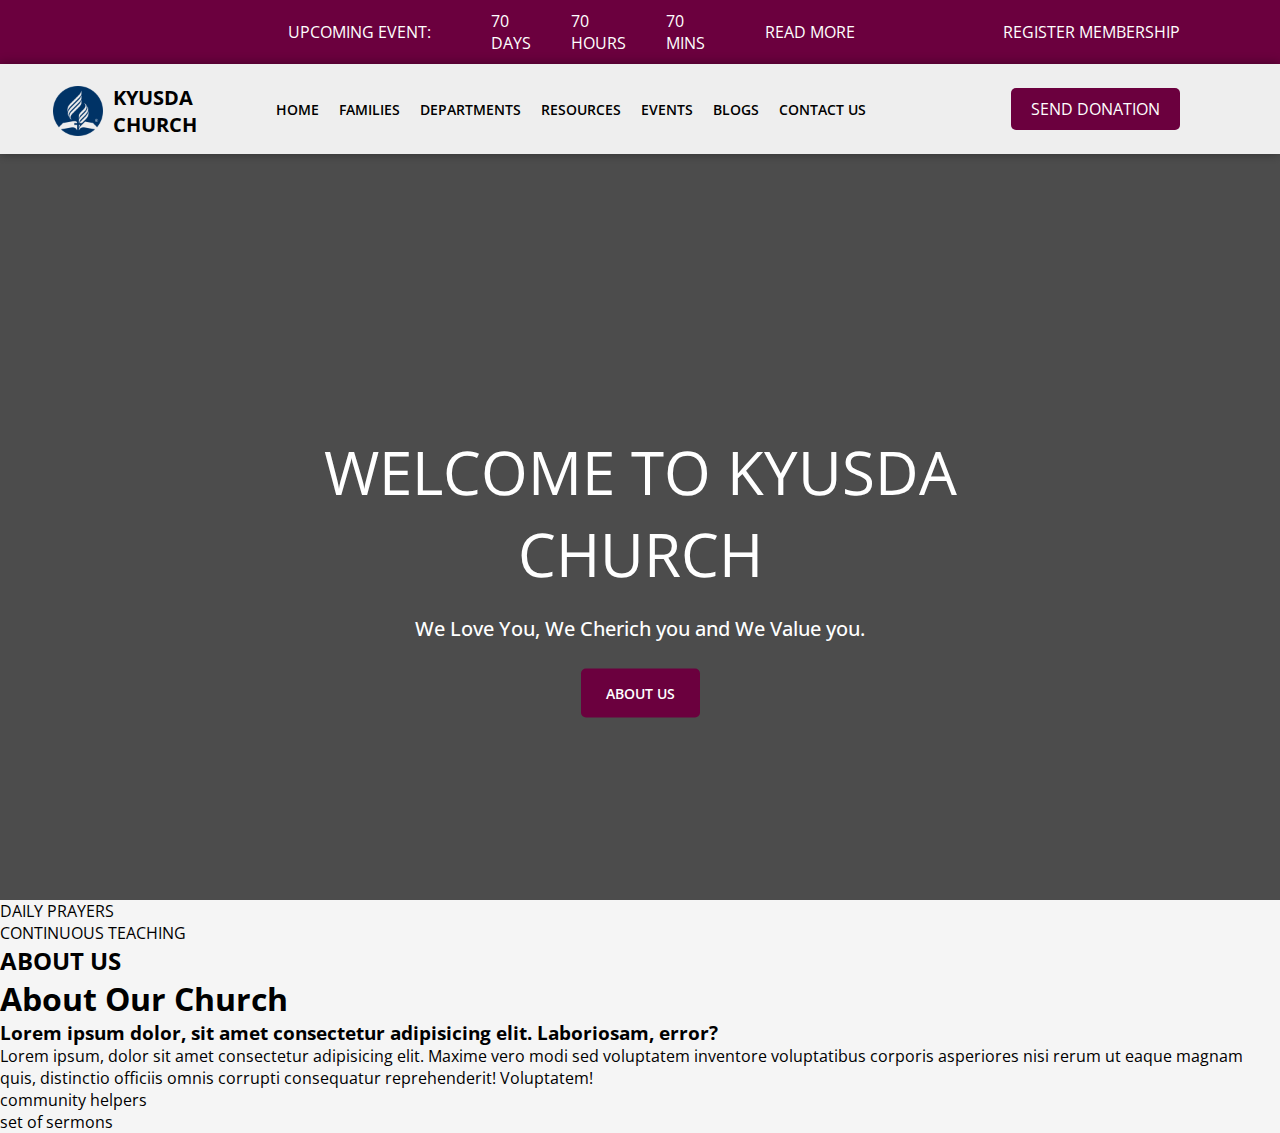
==== kyusdaNEW/index.html @ 18526c53 "about us html structure" ====
<!DOCTYPE html>
<html lang="en">
    <head>
        <meta charset="UTF-8" />
        <meta name="viewport" content="width=device-width, initial-scale=1.0">
        <title>KYUSDA | Home</title>
        <link rel="stylesheet" href="https://cdnjs.cloudflare.com/ajax/libs/font-awesome/6.4.2/css/all.min.css" integrity="sha512-z3gLpd7yknf1YoNbCzqRKc4qyor8gaKU1qmn+CShxbuBusANI9QpRohGBreCFkKxLhei6S9CQXFEbbKuqLg0DA==" crossorigin="anonymous" referrerpolicy="no-referrer" />
        <link rel="stylesheet" href="main.css" />
        <link rel="icon" href="../images/kyusdalogo.png" />
      </head>
<body>
    <header class="main-header">
        <div class="top-row-one">
            <div class="social-links">
                <a href="https://www.facebook.com/KYUSDANewYork/" target="_blank"><i class="fab fa-facebook-f"></i></a>
                <a href="https://www.instagram.com/kyusda/" target="_blank"><i class="fa-brands fa-x-twitter"></i></a>
                <a href="https://www.youtube.com/@kyusdachurch" target="_blank"><i class="fab fa-youtube"></i></a>
            </div>

            <div class="upcoming-events">
                <p>Upcoming Event:</p>
                <!-- days | hours | mins -->
                <p id="countdown">
                    <span id="days">70 <br> Days</span>
                    <span id="hours">70 <br> Hours</span>
                    <span id="mins">70 <br> Mins</span>
                </p>

                <a href="#">READ MORE</a>
            </div>

            <div class="register-btn">
                <a href="register.html">Register Membership <i class="fa fa-angle-down"></i></a>
            </div>
        </div>

        <div class="top-row-two">
            <div class="logo">
                <a href="index.html">
                    <img src="../images/kyusdalogo.png" alt="kyusda logo" />
                    <span>KYUSDA CHURCH</span>
                </a>
            </div>

            <div class="nav-links">
                <ul>
                    <li><a href="index.html">Home</a></li>
                    <li><a href="about.html">Families</a></li>
                    <li><a href="#">Departments</a></li>
                    <li><a href="#">Resources</a></li>
                    <li><a href="#">Events</a></li>
                    <li><a href="#">Blogs</a></li>
                    <li><a href="#">Contact Us</a></li>
                    <li><a href="#"><i class="fa fa-search"></i></a></li>
                </ul>
            </div>

            <!-- donate us btn link -->
            <div class="donate-btn">
                <a href="#">Send Donation</a>
            </div>
        </div>

        <!-- HERO SECTION -->
        <div class="hero-section">
            <div class="hero-text">
                <h1>WELCOME TO KYUSDA CHURCH</h1>
                <p>We Love You, We Cherich you and We Value you.</p>
                <a href="#">about US
                    <i class="fa fa-angle-down"></i>
                </a>
            </div>
    </header>


    <!-- MAIN SECTION -->
    <main>
        <!-- ABOUT US SECTION -->
        <section class="about-us">
            <div class="about-us-left">
                <div class="">
                    <i class="fa-solid fa-book-bible"></i>
                    <p>DAILY PRAYERS</p>
                </div>
    
                <div class="">
                    <i class="fa-solid fa-book-bible"></i>
                    <p>CONTINUOUS TEACHING</p>
                </div>
            </div>

            <div class="about-us-center">
                <h2>ABOUT US</h2>
                <h1>About Our Church</h1>
                <h3>Lorem ipsum dolor, sit amet consectetur adipisicing elit. Laboriosam, error?</h3>
                <p>Lorem ipsum, dolor sit amet consectetur adipisicing elit. Maxime vero modi sed voluptatem inventore voluptatibus corporis asperiores nisi rerum ut eaque magnam quis, distinctio officiis omnis corrupti consequatur reprehenderit! Voluptatem!</p>
            </div>

            <div class="about-us-right">
                <div class="">
                    <i class="fa-solid fa-book-bible"></i>
                    <p>community helpers</p>
                </div>
    
                <div class="">
                    <i class="fa-solid fa-book-bible"></i>
                    <p>set of sermons</p>
                </div>
            </div>
        </section>
    </main>
            


    <script src="main.js"></script>
</body>
</html>
---- kyusdaNEW/main.css ----
@import url('https://fonts.googleapis.com/css2?family=Open+Sans:ital,wght@0,300;0,400;0,500;0,600;0,700;0,800;1,300&display=swap');

/* || RESET */
*{
    margin: 0;
    padding: 0;
    box-sizing: border-box;
}

/* BASIC STYLES */

body, html{
    font-family: 'Open Sans', sans-serif;
    position: relative;
    scroll-behavior: smooth;
}

body{
    background-color: #f5f5f5;
    color: #000;
    width: 100%;
}

h1, h2, h3, h4, h5, h6, p, a, ul, li, img, i{
    transition: all .3s ease-in-out;
}

h1, h2, h3, h4, h5, h6{
    font-weight: 700;
}

a{
    text-decoration: none;
    color: #000;
}

.register-btn a, .upcoming-events a, .social-links{
    color: #fff;
}

a:hover, .social-links i:hover{
    text-decoration: none;
    color: orangered;
}

ul{
    list-style: none;
}

img{
    max-width: 100%;
}


/* ||HEADER */
.main-header{
    background-color: #fff;
    max-height: 100vh;
    overflow: hidden;
}

.top-row-one{
    /* background-color: #eee; */
    background-color: rgb(107,0,62);
    color: #fff;
    padding: 10px 100px;
    text-transform: uppercase;

    display: flex;
    justify-content: space-between;
    align-items: center;

}

/* social-links SECTION */
.social-links{
    display: flex;
    justify-content: space-between;
    align-items: center;
    flex-wrap: wrap;
    gap: 20px;
}

.social-links i{
    font-size: 20px;
    color: #fff;
}

/* UPCOMING EVENT SECTION */
.upcoming-events{
    color: #fff;

    display: flex;
    justify-content: space-between;
    align-items: center;
    flex-wrap: wrap;
    gap: 60px;
}

#countdown{
    display: flex;
    justify-content: space-between;
    align-items: center;
    flex-wrap: wrap;
    gap: 40px;
}

#countdown span{
    display: flex;
    justify-content: center;
    align-items: center;
    flex-direction: column;
}

/* top-row-two */
.top-row-two{
    background-color: #eee;
    padding: 20px 100px;
    text-transform: uppercase;
    /* box shadow */
    box-shadow: 0 0 10px rgba(0, 0, 0, 0.4);

    display: flex;
    justify-content: space-between;
    align-items: center;
}

/* logo */
.logo{
    width: 50px;
    height: 50px;
}

.logo a{
    display: flex;
    justify-content: center;
    align-items: center;
    gap: 10px;
}

.logo span{
    font-size: 20px;
    font-weight: 700;
    color: #000;
    float: right;
}

/* nav */
.nav-links ul{
    display: flex;
    justify-content: space-between;
    align-items: center;
    flex-wrap: wrap;
    gap: 20px;
}

.nav-links ul li{
    font-size: 14px;
    font-weight: 600;
    text-transform: uppercase;
}

.nav-links ul li a{
    color: #000;
}

.nav-links ul li a:hover{
    color: orangered;
}

/* donate-btn */
.donate-btn{
    background-color: rgb(107,0,62);
    padding: 10px 20px;
    border-radius: 5px;
    cursor: pointer;
}

.donate-btn a{
    color: #fff;
}

.donate-btn:hover{
    background-color: rgba(107, 0, 62, 0.8);
}

/* HERO SECTION */
.hero-section{
    background-image: linear-gradient(rgba(0, 0, 0, 0.7), rgba(0, 0, 0, 0.7)) ,url(../images/Adventist\ melody.JPG);
    background-size: cover;
    background-position: center;
    background-repeat: no-repeat;
    min-height: 100vh;

    display: flex;
    justify-content: center;
    align-items: center;
}

.hero-text{
    position: absolute;
    top: 50%;
    left: 50%;
    transform: translate(-50%, -50%);
    text-align: center;
}

.hero-section h1{
    font-size: 60px;
    font-weight: 400;
    text-transform: uppercase;
    text-align: center;
    color: #fff;
}

.hero-section p{
    color: #fff;
    font-size: 20px;
    font-weight: 500;
    margin: 20px 0 40px 0;
}

.hero-text a{
    background-color: rgb(107,0,62);
    padding: 15px 25px;
    border-radius: 5px;
    color: #fff;
    font-size: 14px;
    font-weight: 600;
    text-transform: uppercase;
}
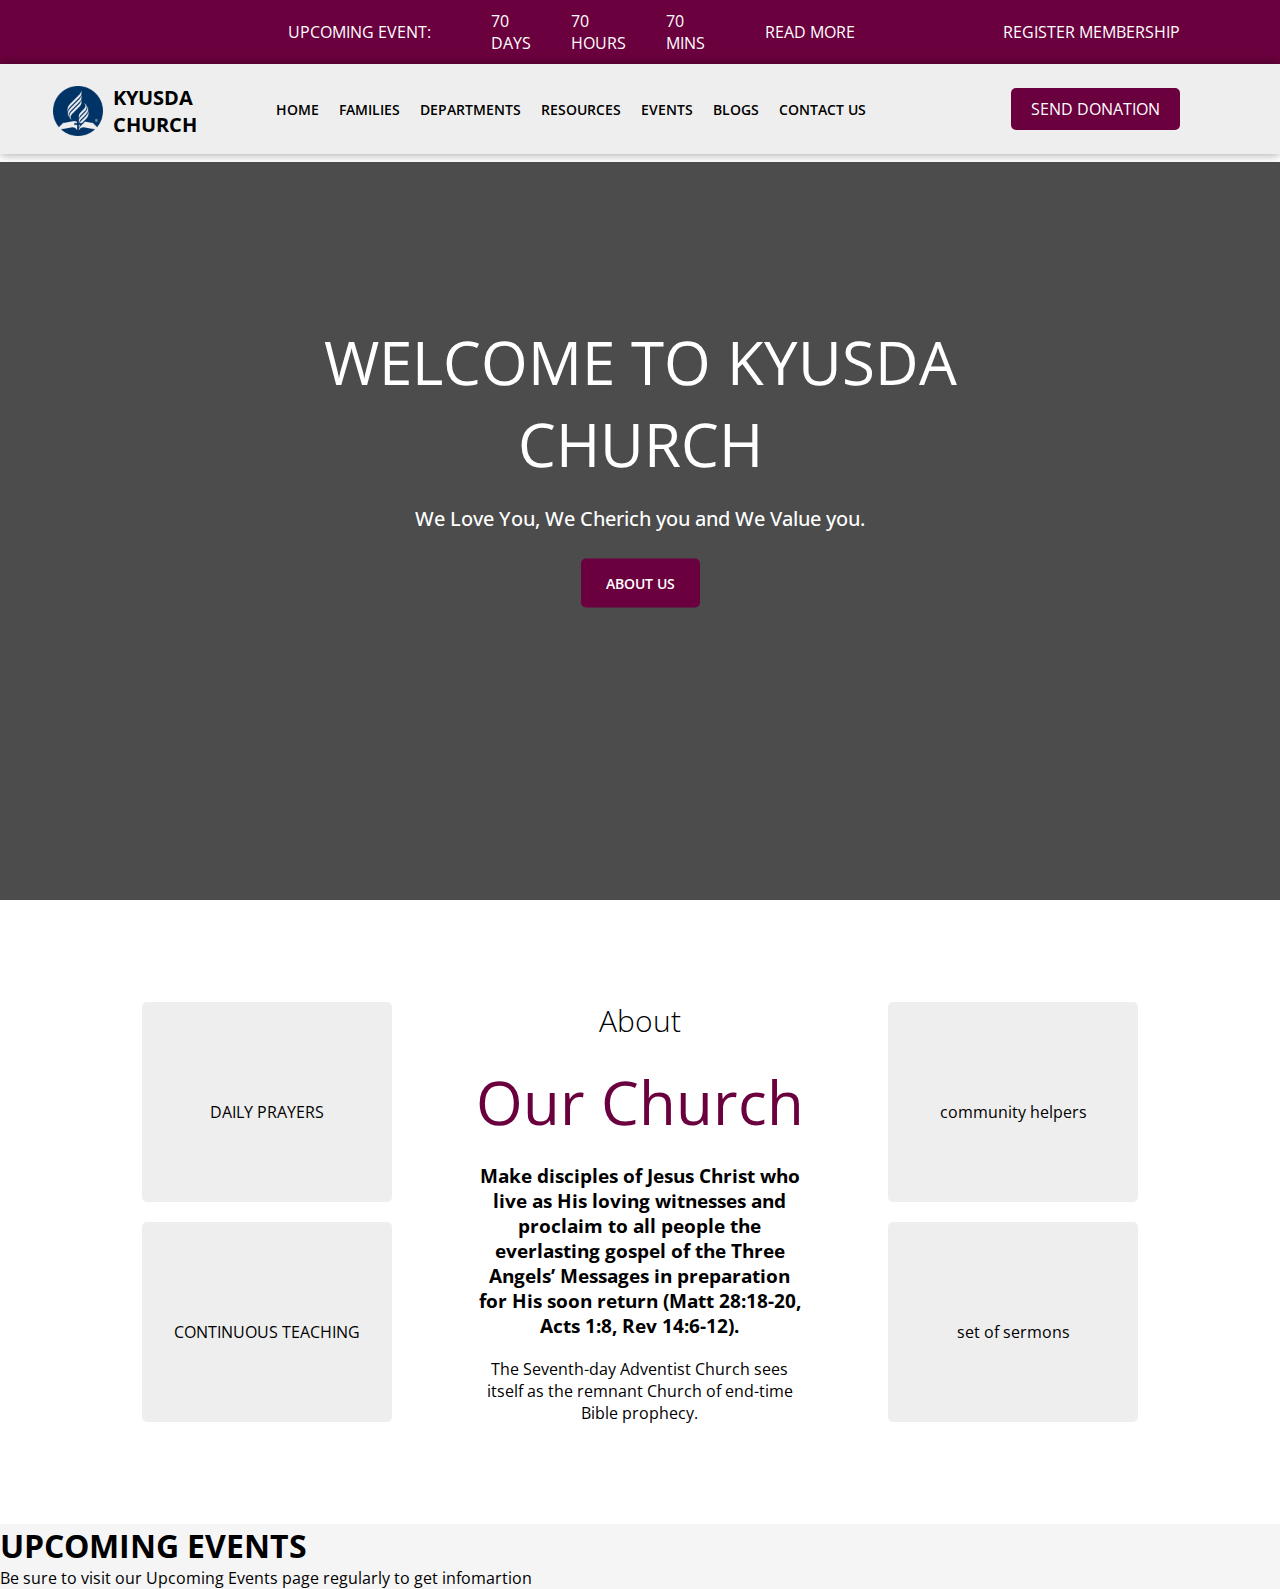
==== commit d6b428b5: "finished about section" ====
--- a/kyusdaNEW/index.html
+++ b/kyusdaNEW/index.html
@@ -9,55 +9,57 @@
         <link rel="icon" href="../images/kyusdalogo.png" />
       </head>
 <body>
-    <header class="main-header">
-        <div class="top-row-one">
-            <div class="social-links">
-                <a href="https://www.facebook.com/KYUSDANewYork/" target="_blank"><i class="fab fa-facebook-f"></i></a>
-                <a href="https://www.instagram.com/kyusda/" target="_blank"><i class="fa-brands fa-x-twitter"></i></a>
-                <a href="https://www.youtube.com/@kyusdachurch" target="_blank"><i class="fab fa-youtube"></i></a>
+    <header id="main-header">
+        <div class="rows">
+            <div class="top-row-one">
+                <div class="social-links">
+                    <a href="https://www.facebook.com/KYUSDANewYork/" target="_blank"><i class="fab fa-facebook-f"></i></a>
+                    <a href="https://www.instagram.com/kyusda/" target="_blank"><i class="fa-brands fa-x-twitter"></i></a>
+                    <a href="https://www.youtube.com/@kyusdachurch" target="_blank"><i class="fab fa-youtube"></i></a>
+                </div>
+
+                <div class="upcoming-events">
+                    <p>Upcoming Event:</p>
+                    <!-- days | hours | mins -->
+                    <p id="countdown">
+                        <span id="days">70 <br> Days</span>
+                        <span id="hours">70 <br> Hours</span>
+                        <span id="mins">70 <br> Mins</span>
+                    </p>
+
+                    <a href="#">READ MORE</a>
+                </div>
+
+                <div class="register-btn">
+                    <a href="register.html">Register Membership <i class="fa fa-angle-down"></i></a>
+                </div>
             </div>
 
-            <div class="upcoming-events">
-                <p>Upcoming Event:</p>
-                <!-- days | hours | mins -->
-                <p id="countdown">
-                    <span id="days">70 <br> Days</span>
-                    <span id="hours">70 <br> Hours</span>
-                    <span id="mins">70 <br> Mins</span>
-                </p>
+            <div class="top-row-two">
+                <div class="logo">
+                    <a href="index.html">
+                        <img src="../images/kyusdalogo.png" alt="kyusda logo" />
+                        <span>KYUSDA CHURCH</span>
+                    </a>
+                </div>
 
-                <a href="#">READ MORE</a>
-            </div>
+                <div class="nav-links">
+                    <ul>
+                        <li><a href="index.html">Home</a></li>
+                        <li><a href="about.html">Families</a></li>
+                        <li><a href="#">Departments</a></li>
+                        <li><a href="#">Resources</a></li>
+                        <li><a href="#">Events</a></li>
+                        <li><a href="#">Blogs</a></li>
+                        <li><a href="#">Contact Us</a></li>
+                        <li><a href="#"><i class="fa fa-search"></i></a></li>
+                    </ul>
+                </div>
 
-            <div class="register-btn">
-                <a href="register.html">Register Membership <i class="fa fa-angle-down"></i></a>
-            </div>
-        </div>
-
-        <div class="top-row-two">
-            <div class="logo">
-                <a href="index.html">
-                    <img src="../images/kyusdalogo.png" alt="kyusda logo" />
-                    <span>KYUSDA CHURCH</span>
-                </a>
-            </div>
-
-            <div class="nav-links">
-                <ul>
-                    <li><a href="index.html">Home</a></li>
-                    <li><a href="about.html">Families</a></li>
-                    <li><a href="#">Departments</a></li>
-                    <li><a href="#">Resources</a></li>
-                    <li><a href="#">Events</a></li>
-                    <li><a href="#">Blogs</a></li>
-                    <li><a href="#">Contact Us</a></li>
-                    <li><a href="#"><i class="fa fa-search"></i></a></li>
-                </ul>
-            </div>
-
-            <!-- donate us btn link -->
-            <div class="donate-btn">
-                <a href="#">Send Donation</a>
+                <!-- donate us btn link -->
+                <div class="donate-btn">
+                    <a href="#">Send Donation</a>
+                </div>
             </div>
         </div>
 
@@ -66,7 +68,7 @@
             <div class="hero-text">
                 <h1>WELCOME TO KYUSDA CHURCH</h1>
                 <p>We Love You, We Cherich you and We Value you.</p>
-                <a href="#">about US
+                <a href="#about-section">about US
                     <i class="fa fa-angle-down"></i>
                 </a>
             </div>
@@ -76,37 +78,45 @@
     <!-- MAIN SECTION -->
     <main>
         <!-- ABOUT US SECTION -->
-        <section class="about-us">
+        <section id="about-section" class="about-us">
             <div class="about-us-left">
-                <div class="">
+                <div class="left">
                     <i class="fa-solid fa-book-bible"></i>
                     <p>DAILY PRAYERS</p>
                 </div>
     
-                <div class="">
+                <div class="left">
                     <i class="fa-solid fa-book-bible"></i>
                     <p>CONTINUOUS TEACHING</p>
                 </div>
             </div>
 
             <div class="about-us-center">
-                <h2>ABOUT US</h2>
-                <h1>About Our Church</h1>
-                <h3>Lorem ipsum dolor, sit amet consectetur adipisicing elit. Laboriosam, error?</h3>
-                <p>Lorem ipsum, dolor sit amet consectetur adipisicing elit. Maxime vero modi sed voluptatem inventore voluptatibus corporis asperiores nisi rerum ut eaque magnam quis, distinctio officiis omnis corrupti consequatur reprehenderit! Voluptatem!</p>
+                <h2>About</h2>
+                <h1>Our Church</h1>
+                <h3>Make disciples of Jesus Christ who live as His loving witnesses and proclaim to all people the everlasting gospel of the Three Angels’ Messages in preparation for His soon return (Matt 28:18-20, Acts 1:8, Rev 14:6-12).</h3>
+                <p>The Seventh-day Adventist Church sees itself as the remnant Church of end-time Bible prophecy.</p>
             </div>
 
             <div class="about-us-right">
-                <div class="">
+                <div class="right">
                     <i class="fa-solid fa-book-bible"></i>
                     <p>community helpers</p>
                 </div>
     
-                <div class="">
+                <div class="right">
                     <i class="fa-solid fa-book-bible"></i>
                     <p>set of sermons</p>
                 </div>
             </div>
+        </section>
+
+        <!-- upcoming event section -->
+        <section class="upcoming-events-section">
+            <h1>UPCOMING EVENTS</h1>
+            <p>
+                Be sure to visit our Upcoming Events page regularly to get infomartion
+            </p>
         </section>
     </main>
             
--- a/kyusdaNEW/main.css
+++ b/kyusdaNEW/main.css
@@ -53,10 +53,15 @@
 
 
 /* ||HEADER */
-.main-header{
+#main-header{
     background-color: #fff;
-    max-height: 100vh;
+    min-height: 100vh;
     overflow: hidden;
+}
+
+.rows{
+    width: 100%;
+    min-height: 18vh;
 }
 
 .top-row-one{
@@ -190,16 +195,18 @@
     background-size: cover;
     background-position: center;
     background-repeat: no-repeat;
-    min-height: 100vh;
-
-    display: flex;
-    justify-content: center;
-    align-items: center;
+    min-height: 82vh;
+
+    display: flex;
+    justify-content: center;
+    align-items: center;
+    overflow: hidden;
+    position: relative;
 }
 
 .hero-text{
     position: absolute;
-    top: 50%;
+    top: 40%;
     left: 50%;
     transform: translate(-50%, -50%);
     text-align: center;
@@ -232,5 +239,66 @@
 
 
 
-
-
+/* ABOUT US SECTION */
+.about-us{
+    padding: 100px 100px;
+    background-color: #fff;
+    color: #000;
+
+    display: grid;
+    grid-template-columns: repeat(3, 1fr);
+    grid-gap: 40px;
+    text-align: center;
+}
+
+.about-us-left, .about-us-right{
+    display: flex;
+    justify-content: center;
+    align-items: center;
+    flex-direction: column;
+    gap: 20px;
+}
+
+.left, .right{
+    background-color: #eee;
+    padding: 20px;
+    border-radius: 5px;
+    width: 250px;
+    height: 200px;	
+
+    display: flex;
+    justify-content: center;
+    align-items: center;
+    flex-direction: column;
+    gap: 20px;
+}
+
+.left i, .right i{
+    font-size: 40px;
+    color: rgb(107,0,62);
+}
+
+.about-us-center{
+    display: flex;
+    justify-content: center;
+    align-items: center;
+    flex-direction: column;
+    gap: 20px;
+}
+
+.about-us-center h2{
+    font-size: 30px;
+    font-weight: 300;
+    /* text-transform: uppercase; */
+}
+
+.about-us-center h1{
+    font-size: 60px;
+    font-weight: 400;
+    color: rgb(107,0,62);
+    /* text-transform: uppercase; */
+}
+
+
+
+
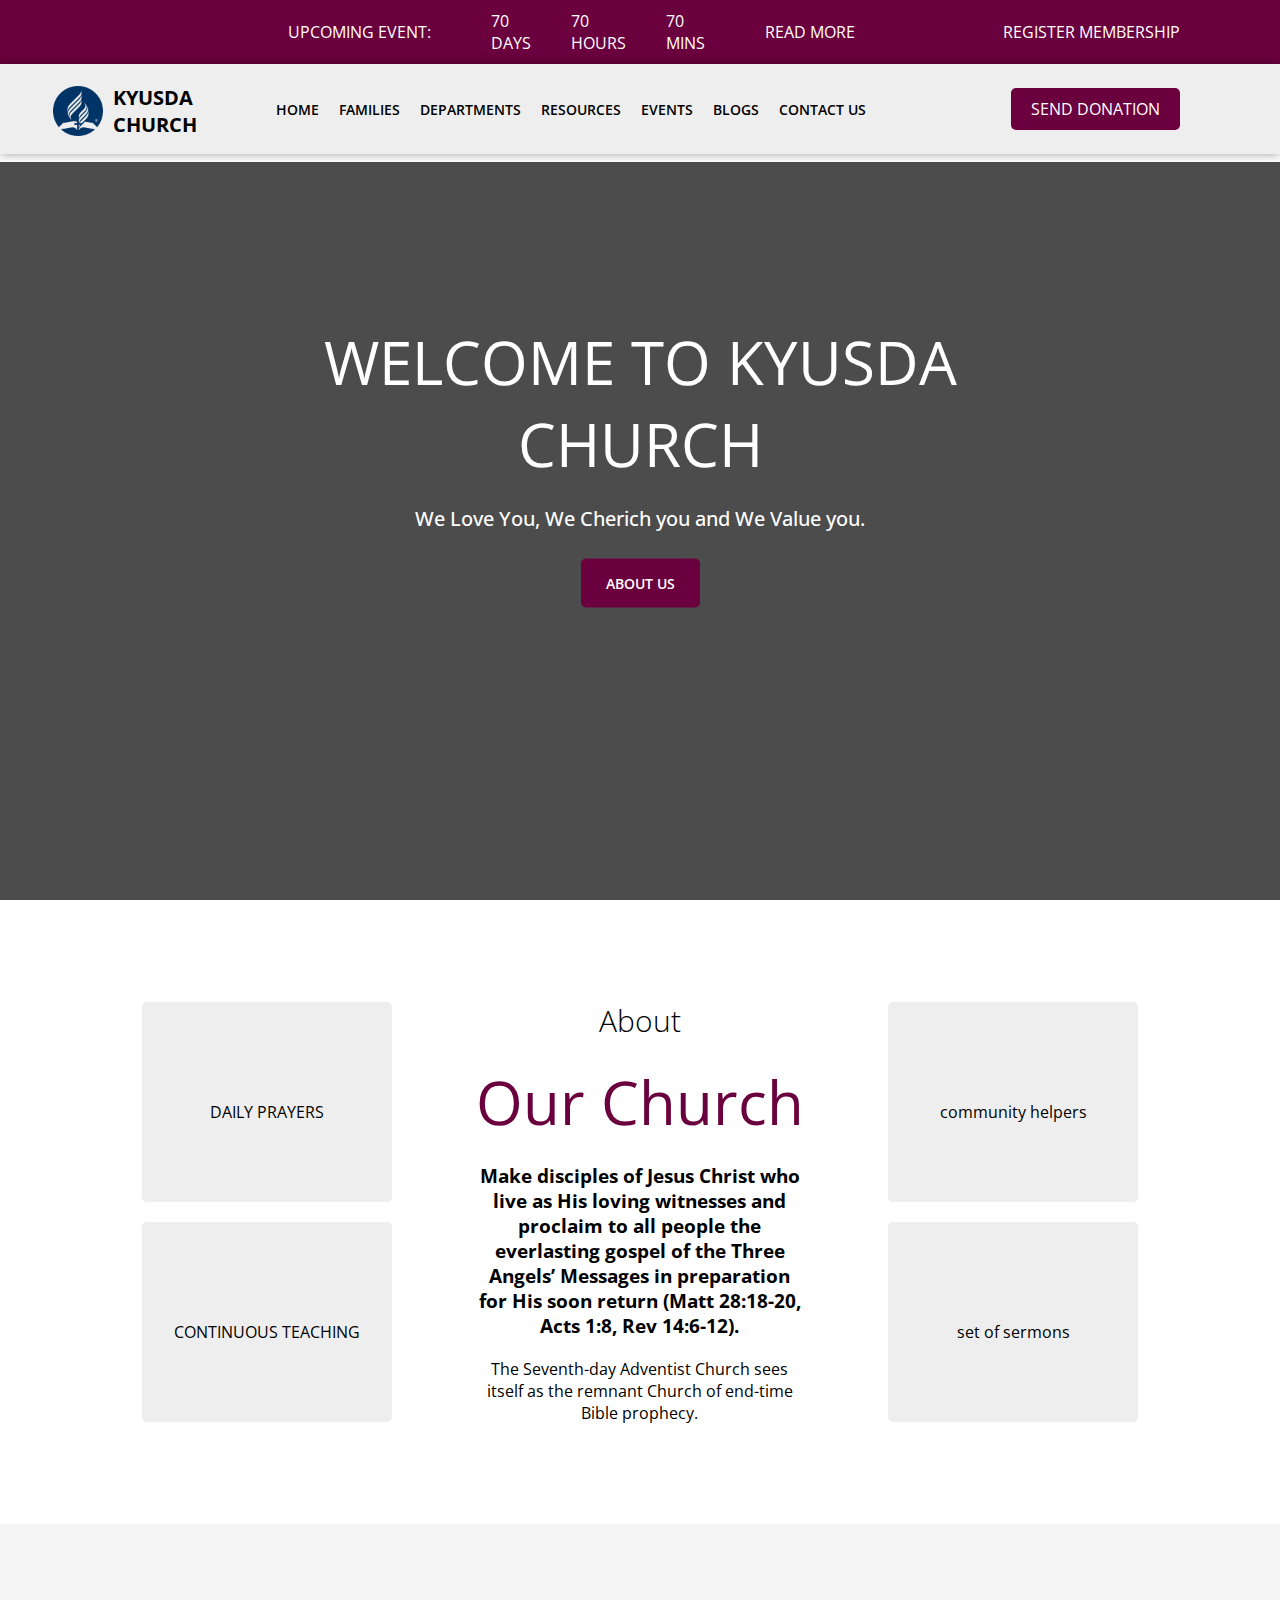
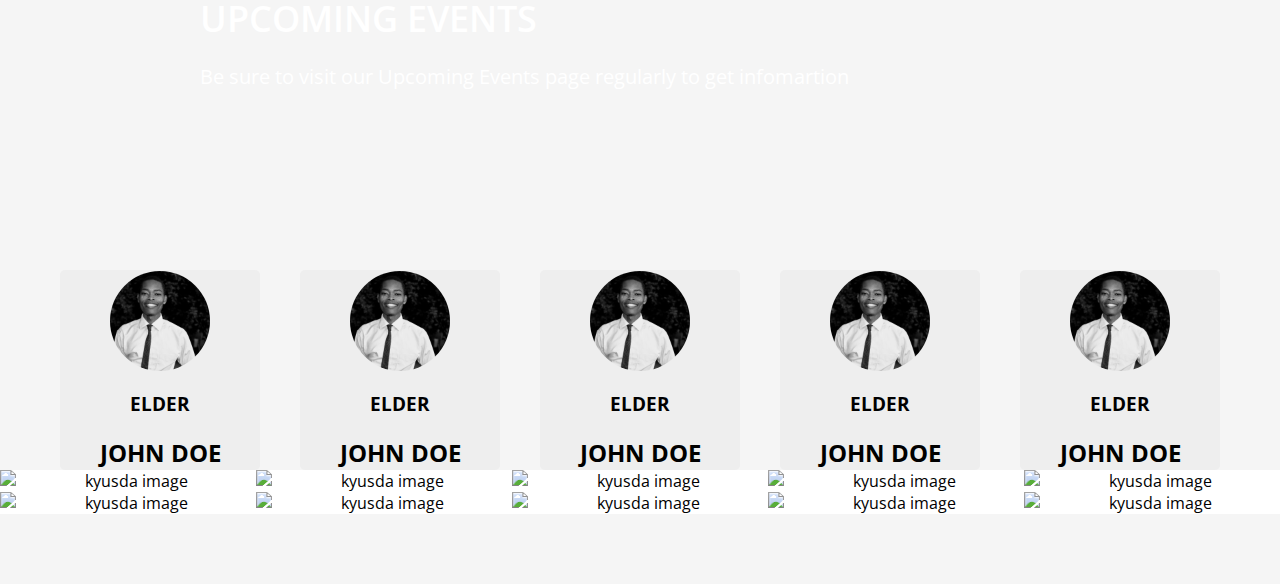
==== commit 8675f362: "eldership section and gallery" ====
--- a/kyusdaNEW/index.html
+++ b/kyusdaNEW/index.html
@@ -118,6 +118,51 @@
                 Be sure to visit our Upcoming Events page regularly to get infomartion
             </p>
         </section>
+
+        <!-- ELDERSHIP PROFILE SECTION -->
+        <section class="eldership-section">
+                <div class="profile">
+                    <img src="../images/profile-side.jpg" alt="">
+                    <h3>ELDER</h3>
+                    <h2>JOHN DOE</h2>
+                </div>
+                <div class="profile">
+                    <img src="../images/profile-side.jpg" alt="">
+                    <h3>ELDER</h3>
+                    <h2>JOHN DOE</h2>
+                </div>
+                <div class="profile">
+                    <img src="../images/profile-side.jpg" alt="">
+                    <h3>ELDER</h3>
+                    <h2>JOHN DOE</h2>
+                </div>
+                <div class="profile">
+                    <img src="../images/profile-side.jpg" alt="">
+                    <h3>ELDER</h3>
+                    <h2>JOHN DOE</h2>
+                </div>
+                <div class="profile">
+                    <img src="../images/profile-side.jpg" alt="">
+                    <h3>ELDER</h3>
+                    <h2>JOHN DOE</h2>
+                </div>
+        </section>
+        
+        <!-- GALLERY SECTION -->
+        <section class="gallery-section">
+            <div class="gallery">
+                <img src="../images/hero-4.JPG" alt="kyusda image" />
+                <img src="../images/hero-4.JPG" alt="kyusda image" />
+                <img src="../images/hero-4.JPG" alt="kyusda image" />
+                <img src="../images/hero-4.JPG" alt="kyusda image" />
+                <img src="../images/hero-4.JPG" alt="kyusda image" />
+                <img src="../images/hero-4.JPG" alt="kyusda image" />
+                <img src="../images/hero-4.JPG" alt="kyusda image" />
+                <img src="../images/hero-4.JPG" alt="kyusda image" />
+                <img src="../images/hero-4.JPG" alt="kyusda image" />
+                <img src="../images/hero-4.JPG" alt="kyusda image" />
+            </div>
+        </section>
     </main>
             
 
--- a/kyusdaNEW/main.css
+++ b/kyusdaNEW/main.css
@@ -301,4 +301,79 @@
 
 
 
-
+/* upcoming event section */
+.upcoming-events-section{
+    width: 100%;
+    padding: 70px 100px;
+    padding-left: 200px;
+    margin-bottom: 70px;
+    background-image: linear-gradient(rgba(0, 0, 0, 0.7), rgba(0, 0, 0, 0.7)) ,url(../images/Adventist\ melody.JPG);
+    background-size: cover;
+    background-position: center;
+    background-repeat: no-repeat;
+    background-attachment: fixed;
+}
+
+.upcoming-events-section h1{
+    font-size: 36px;
+    font-weight: 600;
+    text-transform: uppercase;
+    color: #fff;
+}
+
+.upcoming-events-section p{
+    color: #fff;
+    font-size: 20px;
+    font-weight: 400;
+    margin: 20px 0 40px 0;
+}
+
+
+/* eldership-profile */
+.eldership-section{
+    display: flex;
+    justify-content: center;
+    align-items: center;
+    flex-wrap: wrap;
+    gap: 40px;
+}
+
+.profile{
+    width: 200px;
+    height: 200px;
+    background-color: #eee;
+    padding: 20px;
+    border-radius: 5px;
+
+    display: flex;
+    justify-content: center;
+    align-items: center;
+    flex-direction: column;
+    gap: 20px;
+}
+
+.profile img{
+    width: 100px;
+    height: 100px;
+    border-radius: 50%;
+}
+
+
+
+/* gallery-section */
+.gallery-section{
+    width: 100%;
+    /* padding: 100px 100px; */
+    background-color: #fff;
+    color: #000;
+    margin-bottom: 70px;
+
+    
+}
+
+.gallery{
+    display: grid;
+    grid-template-columns: repeat(5, 1fr);
+    /* grid-gap: 40px; */
+    text-align: center;
+}
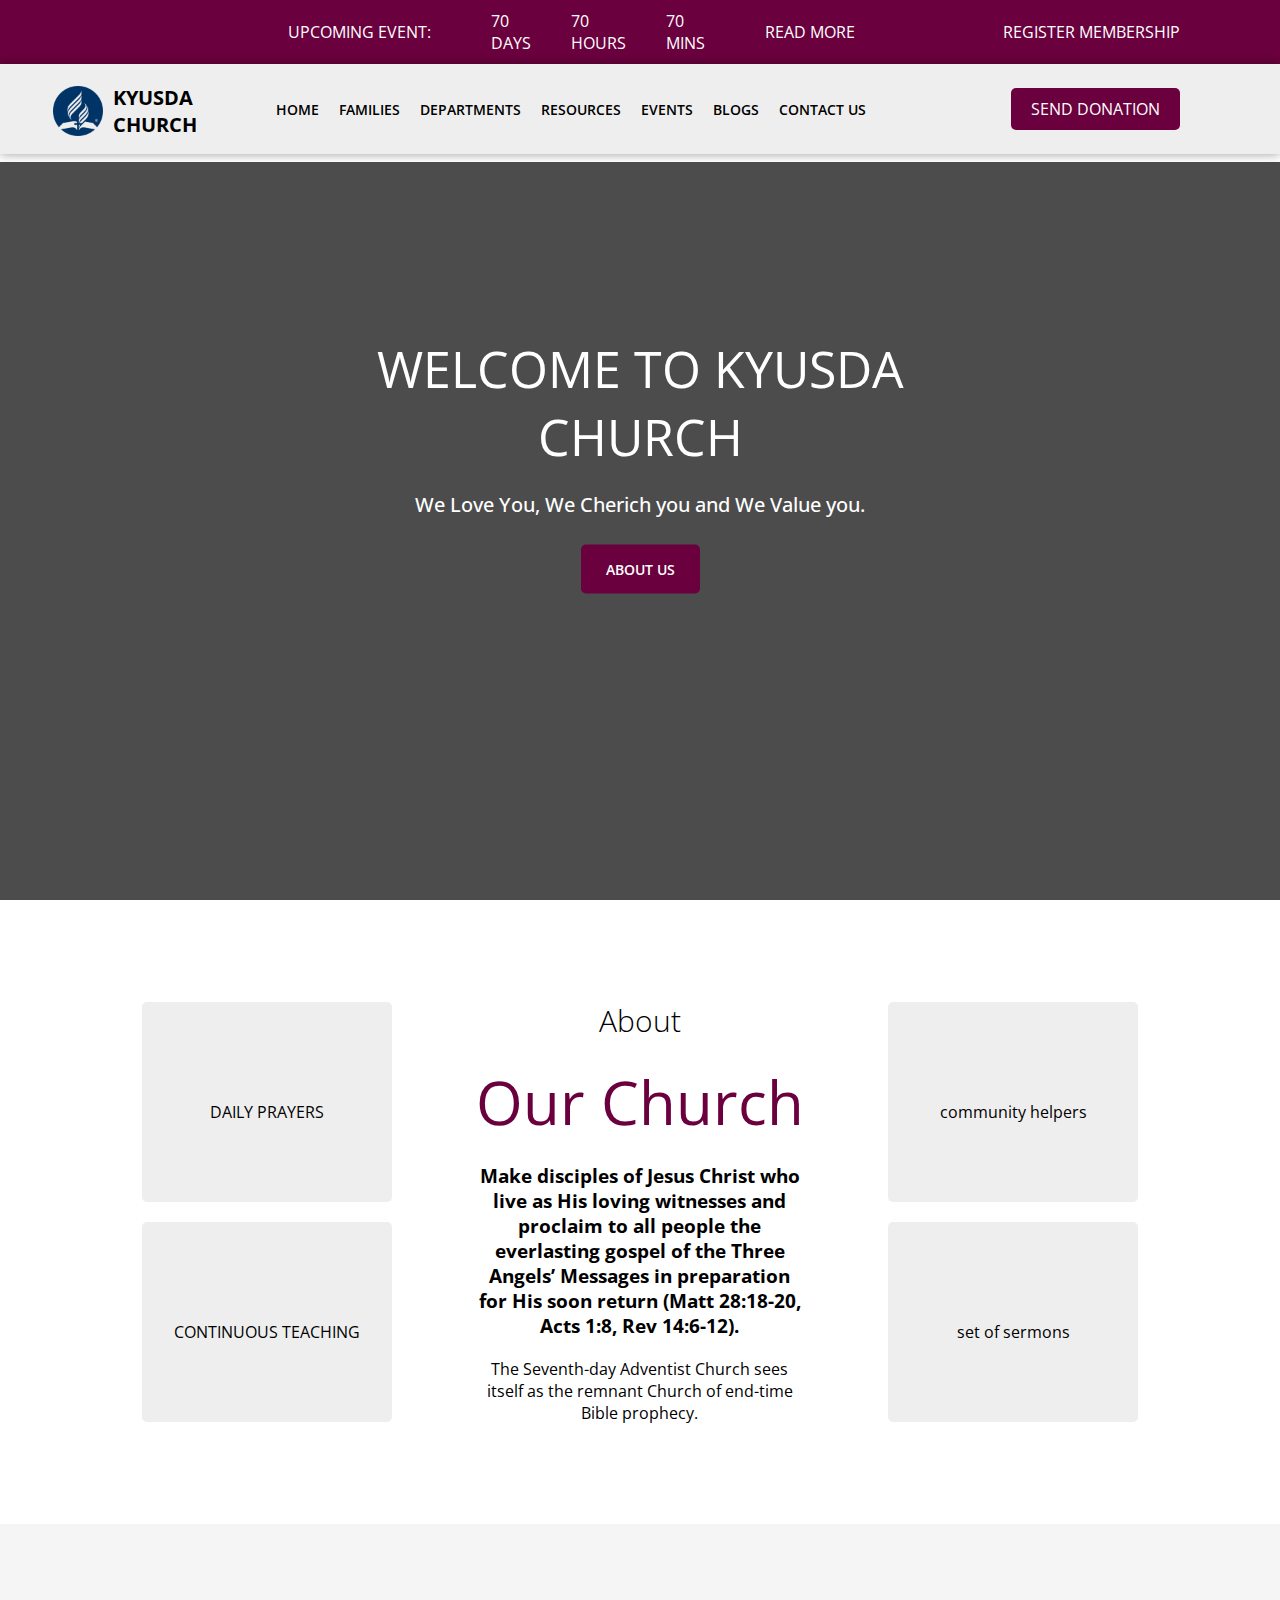
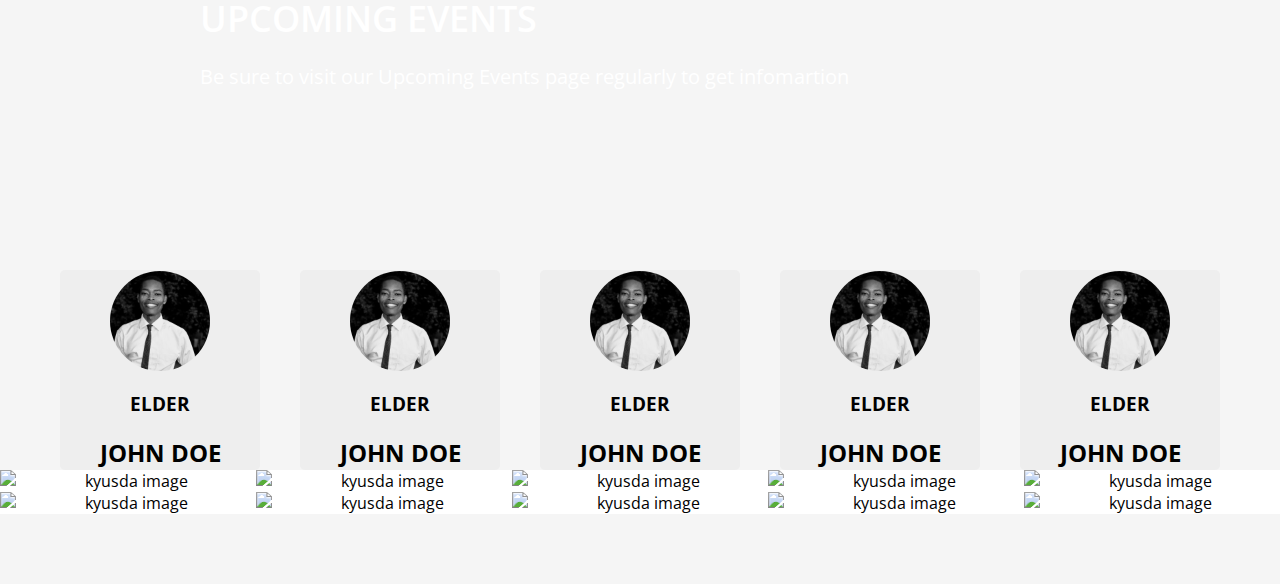
==== commit fa8aa242: "fix: color fixes" ====
--- a/kyusdaNEW/index.html
+++ b/kyusdaNEW/index.html
@@ -164,6 +164,9 @@
             </div>
         </section>
     </main>
+
+    <!-- FOOTER -->
+    
             
 
 
--- a/kyusdaNEW/main.css
+++ b/kyusdaNEW/main.css
@@ -67,6 +67,7 @@
 .top-row-one{
     /* background-color: #eee; */
     background-color: rgb(107,0,62);
+    /* background-color: #1f1f2c; */
     color: #fff;
     padding: 10px 100px;
     text-transform: uppercase;
@@ -94,7 +95,6 @@
 /* UPCOMING EVENT SECTION */
 .upcoming-events{
     color: #fff;
-
     display: flex;
     justify-content: space-between;
     align-items: center;
@@ -213,11 +213,12 @@
 }
 
 .hero-section h1{
-    font-size: 60px;
+    font-size: 50px;
     font-weight: 400;
     text-transform: uppercase;
     text-align: center;
     color: #fff;
+    /* color: #1f1f2c; */
 }
 
 .hero-section p{
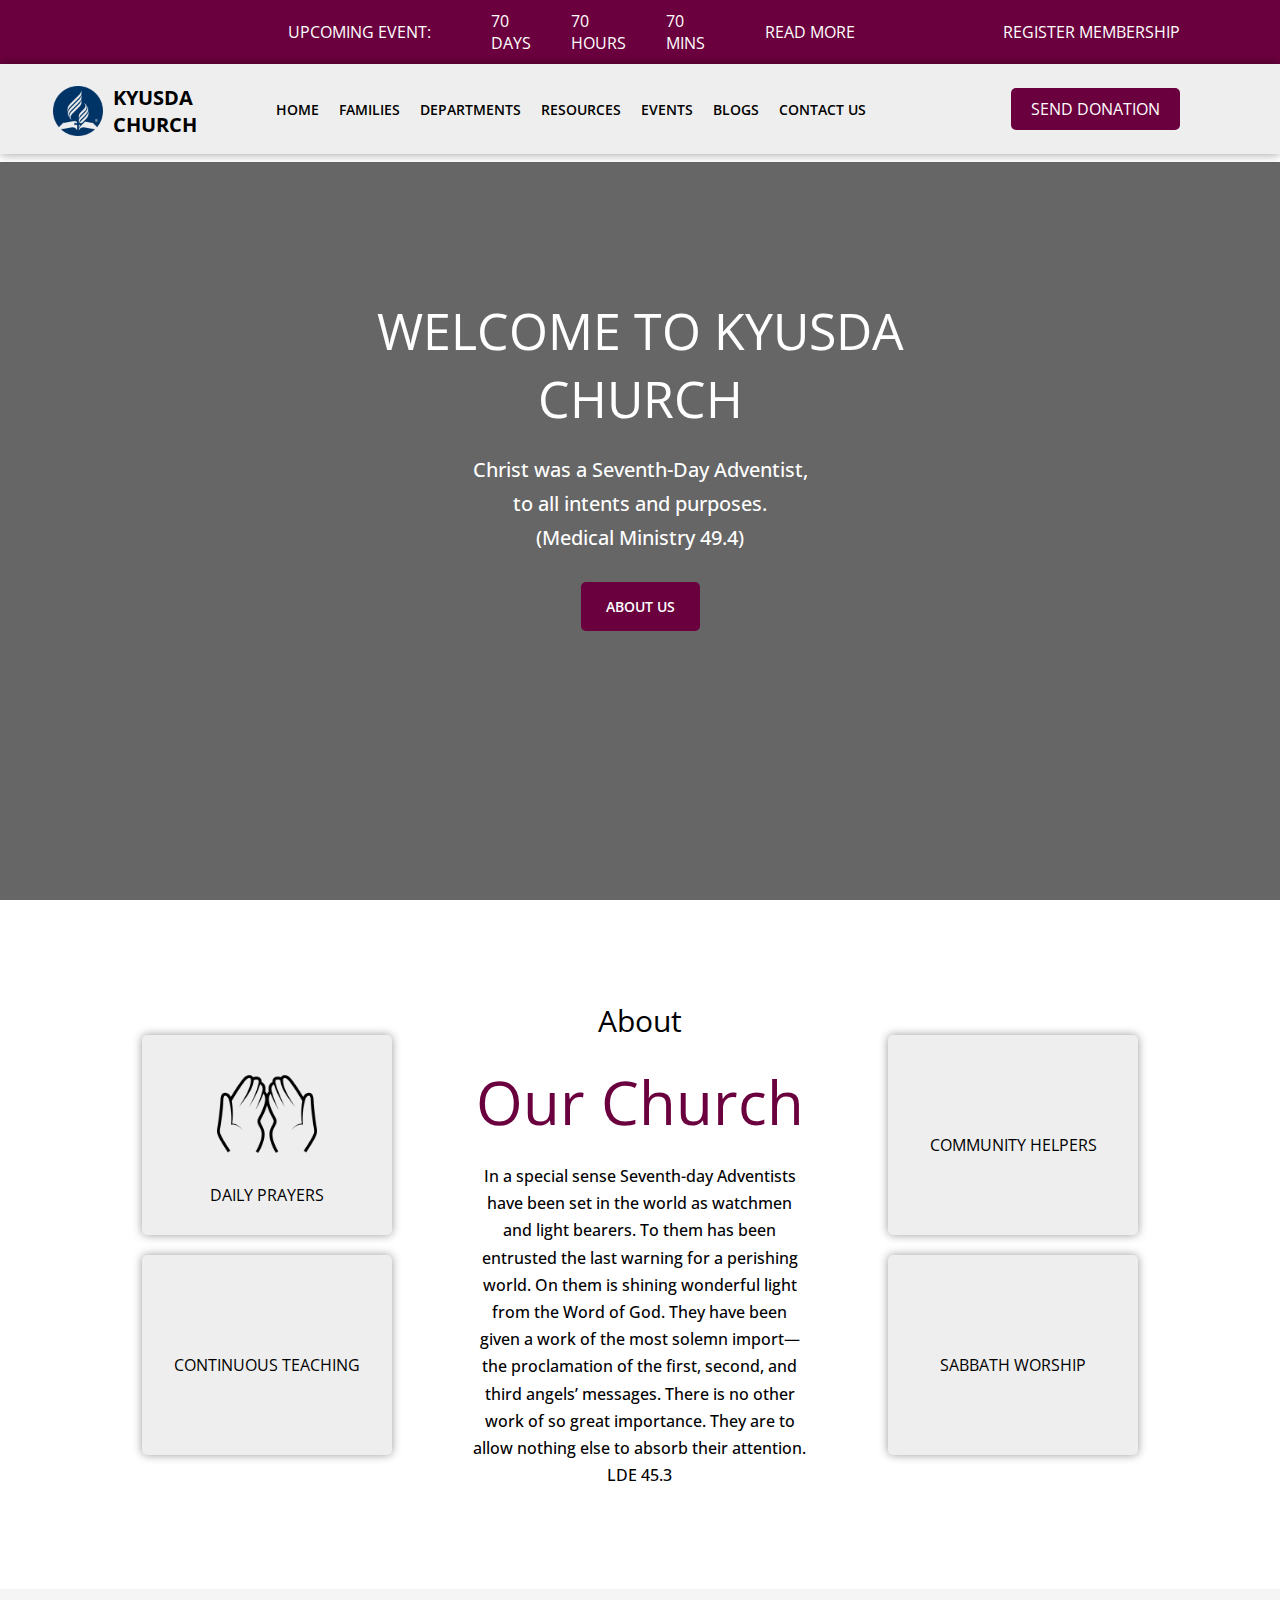
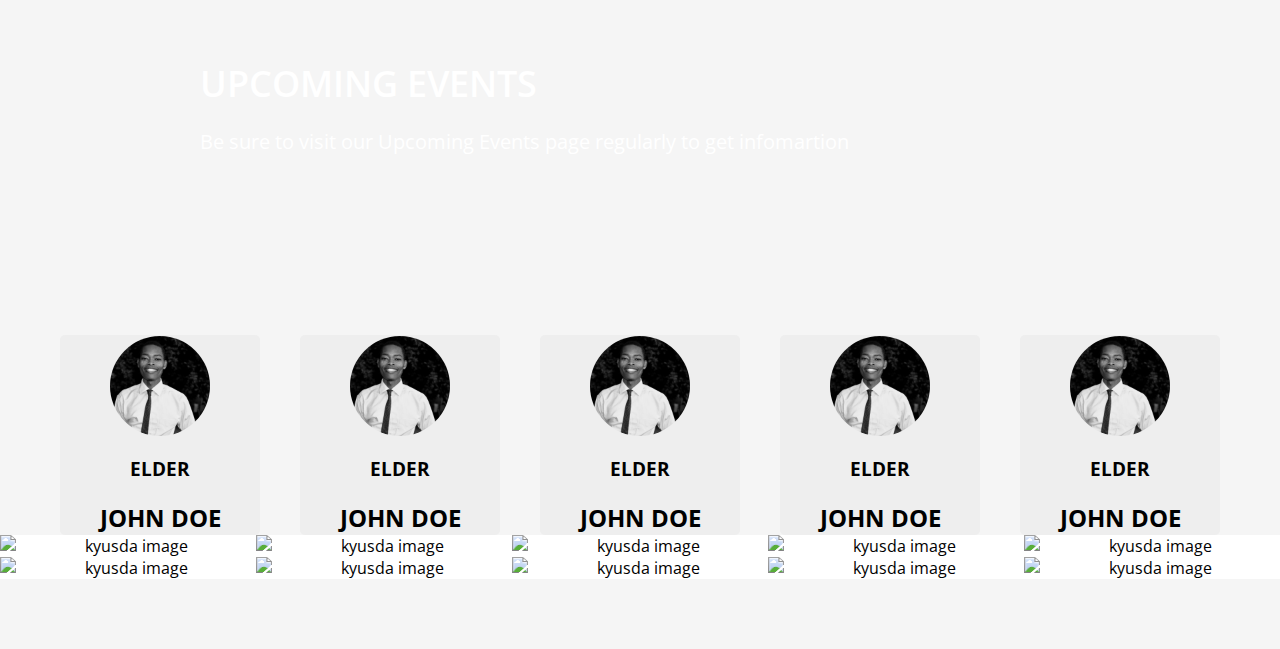
==== commit 94c02bd0: "added about us images" ====
--- a/kyusdaNEW/index.html
+++ b/kyusdaNEW/index.html
@@ -67,7 +67,7 @@
         <div class="hero-section">
             <div class="hero-text">
                 <h1>WELCOME TO KYUSDA CHURCH</h1>
-                <p>We Love You, We Cherich you and We Value you.</p>
+                <p>Christ was a Seventh-Day Adventist,<br> to all intents and purposes. <br>(Medical Ministry 49.4)</p>
                 <a href="#about-section">about US
                     <i class="fa fa-angle-down"></i>
                 </a>
@@ -81,12 +81,14 @@
         <section id="about-section" class="about-us">
             <div class="about-us-left">
                 <div class="left">
-                    <i class="fa-solid fa-book-bible"></i>
+                    <!-- <i class="fa-solid fa-book-bible"></i> -->
+                    <img src="../images/dua-hands_84660.png" alt="">
                     <p>DAILY PRAYERS</p>
                 </div>
     
                 <div class="left">
-                    <i class="fa-solid fa-book-bible"></i>
+                    <!-- <i class="fa-solid fa-book-bible"></i> -->
+                    <img src="https://encrypted-tbn0.gstatic.com/images?q=tbn:ANd9GcQ3fVoIhgnvvuZpffPthWwimolCf45VseOl8vSFch79JkHoaPaMOKbsewQMIHw2HELboOw&usqp=CAU" alt="">
                     <p>CONTINUOUS TEACHING</p>
                 </div>
             </div>
@@ -94,19 +96,19 @@
             <div class="about-us-center">
                 <h2>About</h2>
                 <h1>Our Church</h1>
-                <h3>Make disciples of Jesus Christ who live as His loving witnesses and proclaim to all people the everlasting gospel of the Three Angels’ Messages in preparation for His soon return (Matt 28:18-20, Acts 1:8, Rev 14:6-12).</h3>
-                <p>The Seventh-day Adventist Church sees itself as the remnant Church of end-time Bible prophecy.</p>
+                <blockquote class="blockquote">In a special sense Seventh-day Adventists have been set in the world as watchmen and light bearers. To them has been entrusted the last warning for a  perishing world. On them is shining wonderful light from the Word of God. They have been given a work of the most solemn import—the proclamation of the first, second, and third angels’ messages. There is no other work of so great importance. They are to allow nothing else to absorb their attention. LDE 45.3</blockquote>
             </div>
 
             <div class="about-us-right">
                 <div class="right">
-                    <i class="fa-solid fa-book-bible"></i>
+                    <!-- <i class="fa-solid fa-book-bible"></i> -->
+                    <img src="https://media.istockphoto.com/id/1343496367/vector/team-work-concept-five-hands-connection.jpg?s=612x612&w=0&k=20&c=RqEaBlKIba3b43vEZL9xId9o10Vnr8Fcl8aq6Y0WvxA=" alt="">
                     <p>community helpers</p>
                 </div>
     
                 <div class="right">
                     <i class="fa-solid fa-book-bible"></i>
-                    <p>set of sermons</p>
+                    <p>Sabbath worship</p>
                 </div>
             </div>
         </section>
@@ -166,7 +168,7 @@
     </main>
 
     <!-- FOOTER -->
-    
+
             
 
 
--- a/kyusdaNEW/main.css
+++ b/kyusdaNEW/main.css
@@ -191,7 +191,7 @@
 
 /* HERO SECTION */
 .hero-section{
-    background-image: linear-gradient(rgba(0, 0, 0, 0.7), rgba(0, 0, 0, 0.7)) ,url(../images/Adventist\ melody.JPG);
+    background-image: linear-gradient(rgba(0, 0, 0, 0.6), rgba(0, 0, 0, 0.6)) ,url(../images/hero-1.JPG);
     background-size: cover;
     background-position: center;
     background-repeat: no-repeat;
@@ -226,6 +226,7 @@
     font-size: 20px;
     font-weight: 500;
     margin: 20px 0 40px 0;
+    line-height: 1.7;
 }
 
 .hero-text a{
@@ -266,6 +267,9 @@
     border-radius: 5px;
     width: 250px;
     height: 200px;	
+    text-transform: uppercase;
+    /* box shadow */
+    box-shadow: 0 0 10px rgba(0, 0, 0, 0.4);
 
     display: flex;
     justify-content: center;
@@ -279,6 +283,10 @@
     color: rgb(107,0,62);
 }
 
+.left img, .right img{
+    width: 100px;
+}
+
 .about-us-center{
     display: flex;
     justify-content: center;
@@ -289,8 +297,12 @@
 
 .about-us-center h2{
     font-size: 30px;
-    font-weight: 300;
-    /* text-transform: uppercase; */
+    font-weight: 400;
+}
+
+.about-us-center .blockquote{
+    font-weight: 500;
+    line-height: 1.7;    
 }
 
 .about-us-center h1{
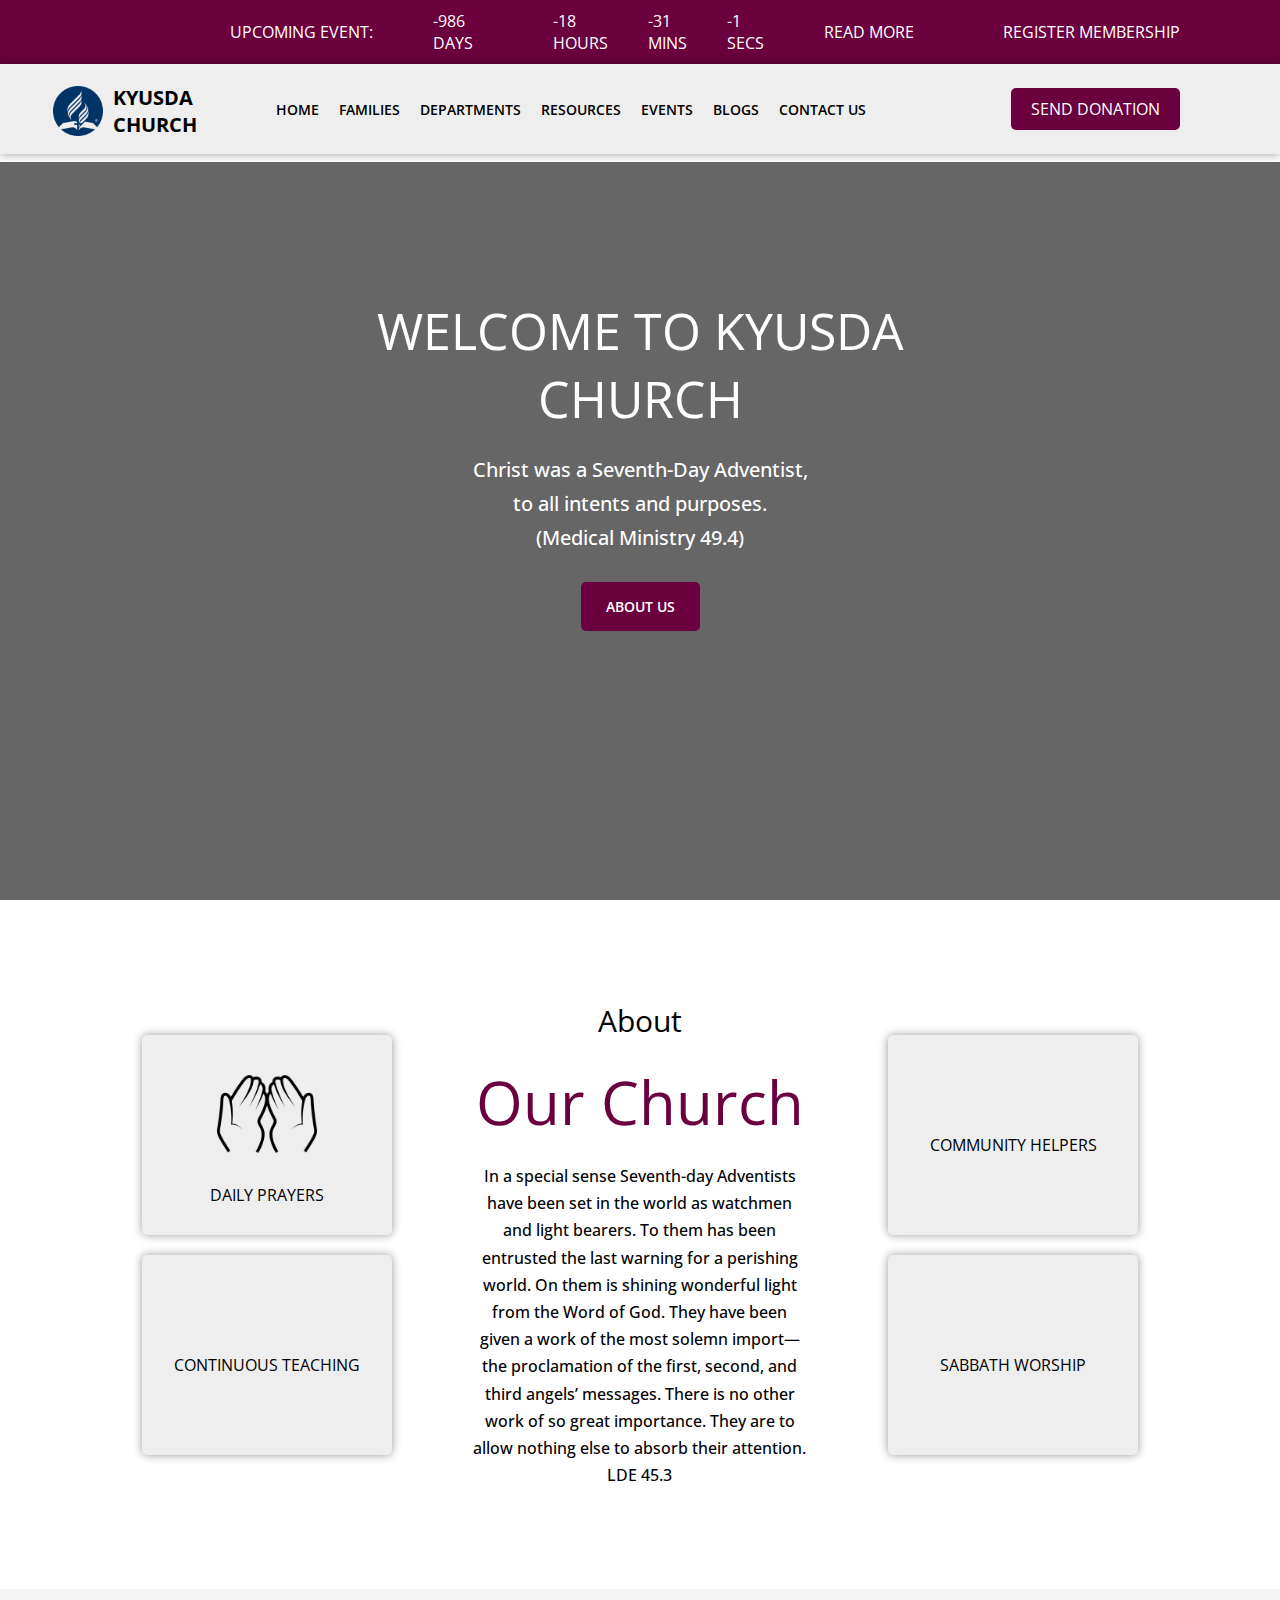
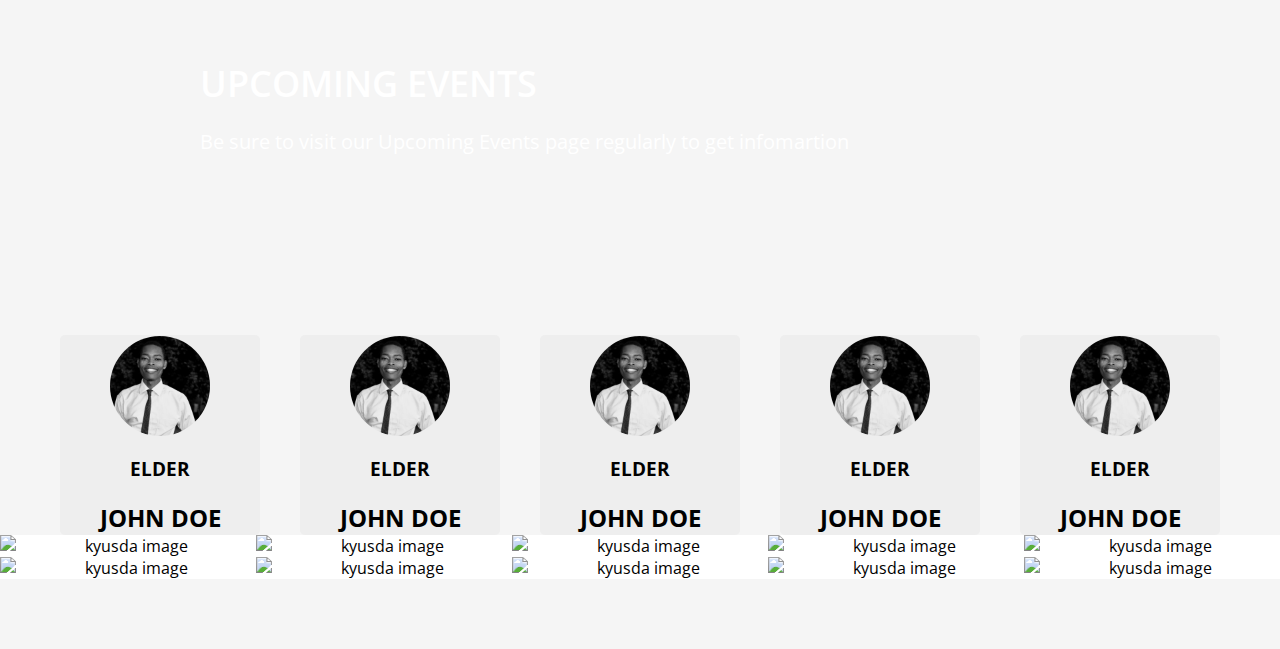
==== commit bdd62906: "setting countdown time" ====
--- a/kyusdaNEW/index.html
+++ b/kyusdaNEW/index.html
@@ -22,9 +22,10 @@
                     <p>Upcoming Event:</p>
                     <!-- days | hours | mins -->
                     <p id="countdown">
-                        <span id="days">70 <br> Days</span>
-                        <span id="hours">70 <br> Hours</span>
-                        <span id="mins">70 <br> Mins</span>
+                        <span id="days">00</span> <br>
+                        <span id="hours">00</span>
+                        <span id="mins">00</span>
+                        <span id="secs">00</span>
                     </p>
 
                     <a href="#">READ MORE</a>
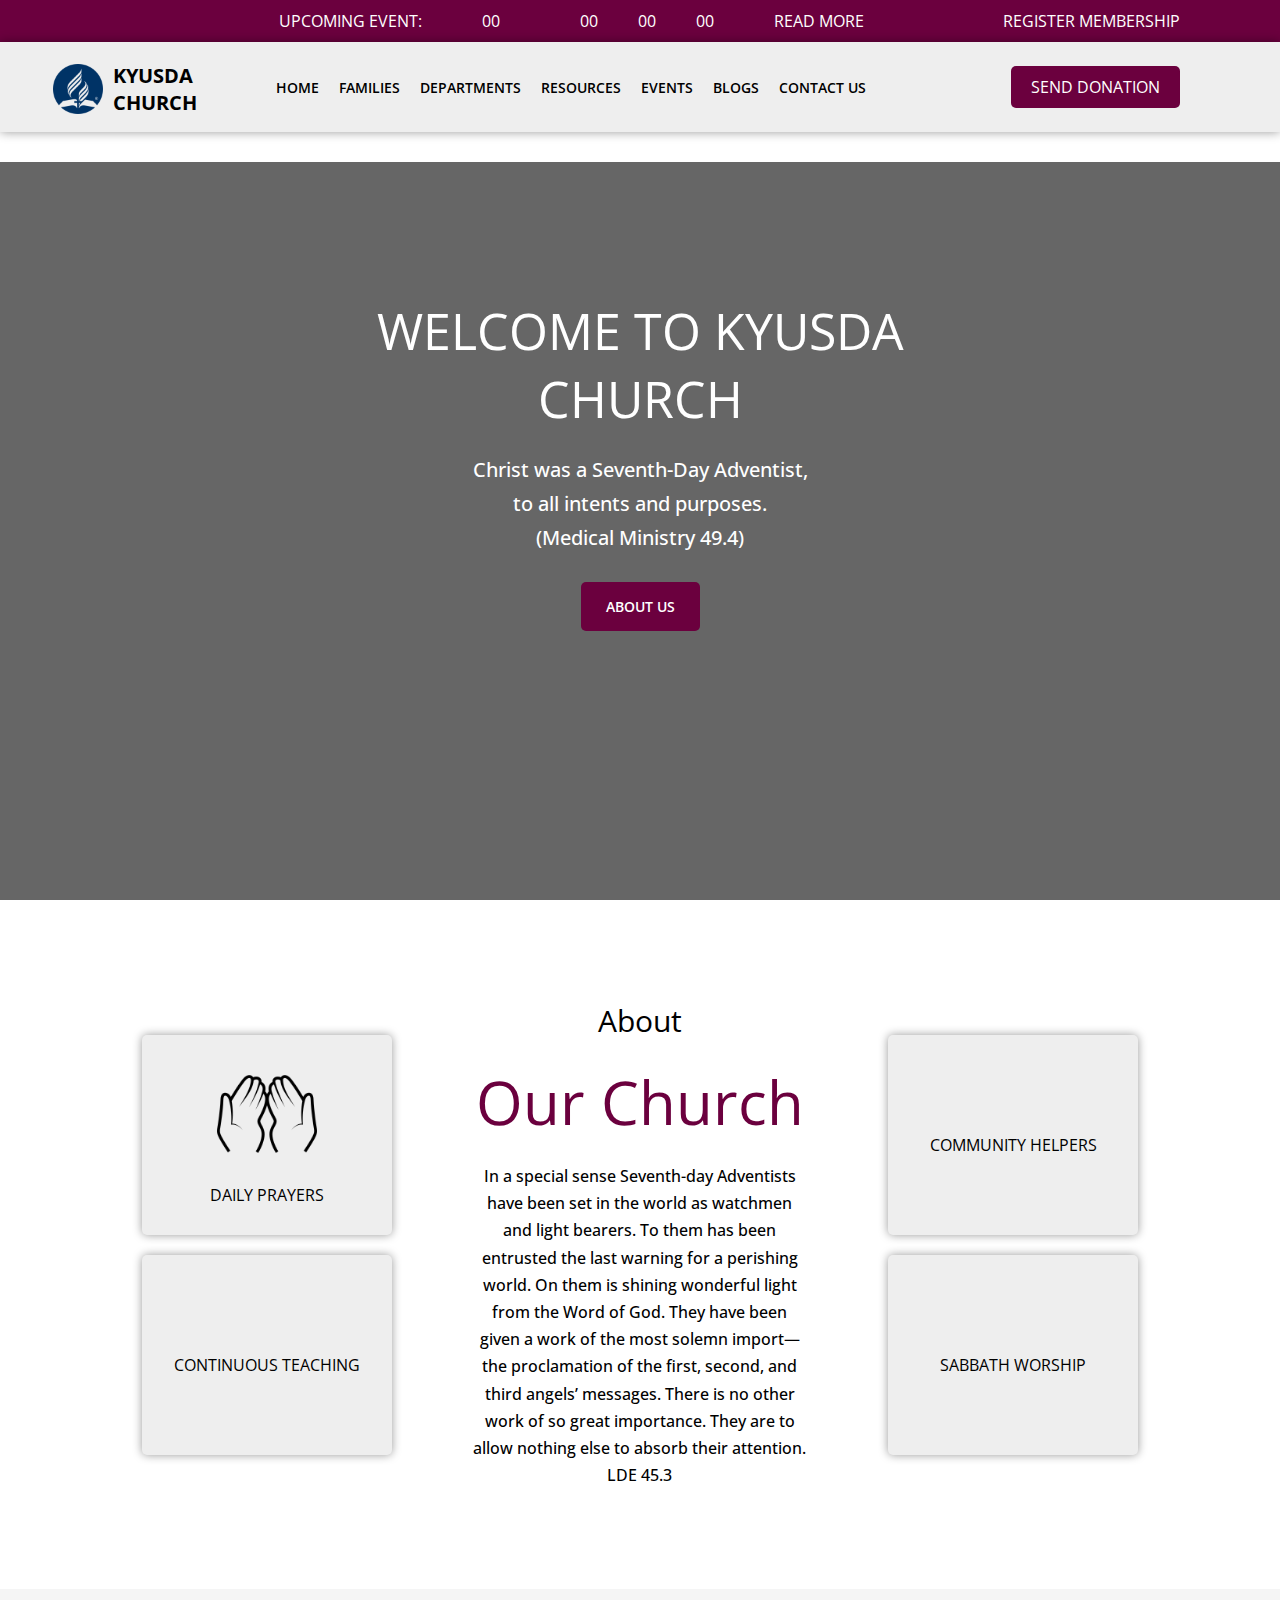
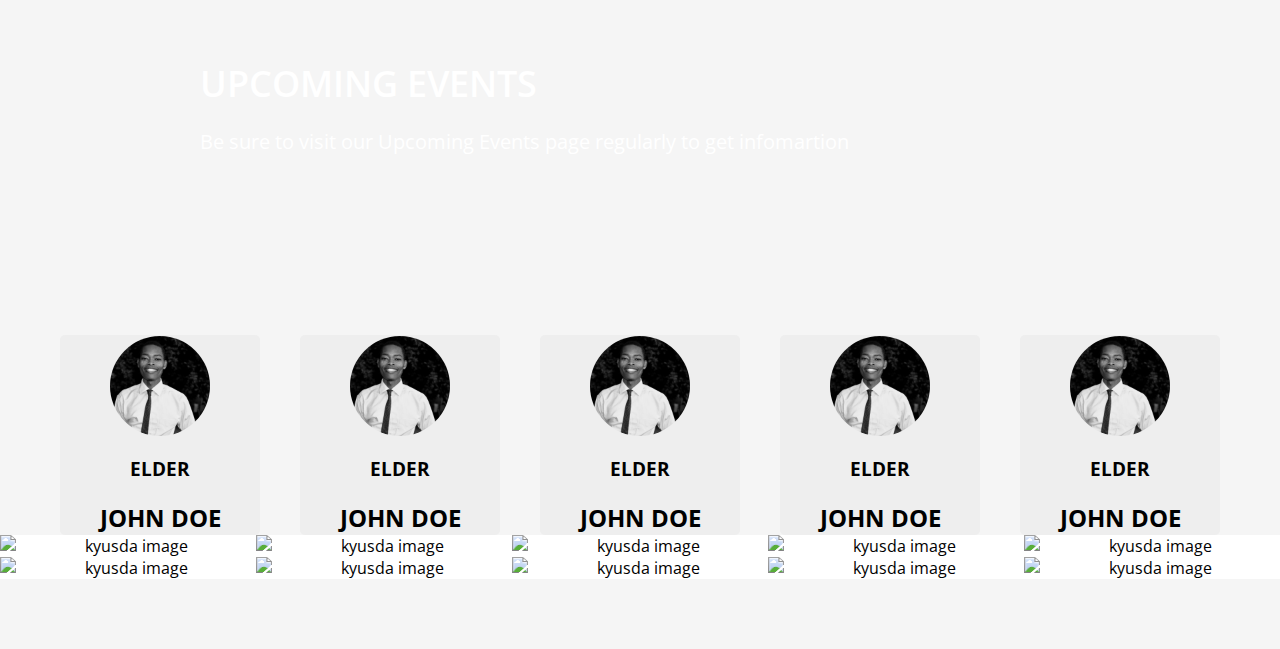
==== commit 944263e9: "added two-digit formatting of time countdown" ====
--- a/kyusdaNEW/index.html
+++ b/kyusdaNEW/index.html
@@ -173,6 +173,6 @@
             
 
 
-    <script src="main.js"></script>
+    <script src="app.js"></script>
 </body>
 </html>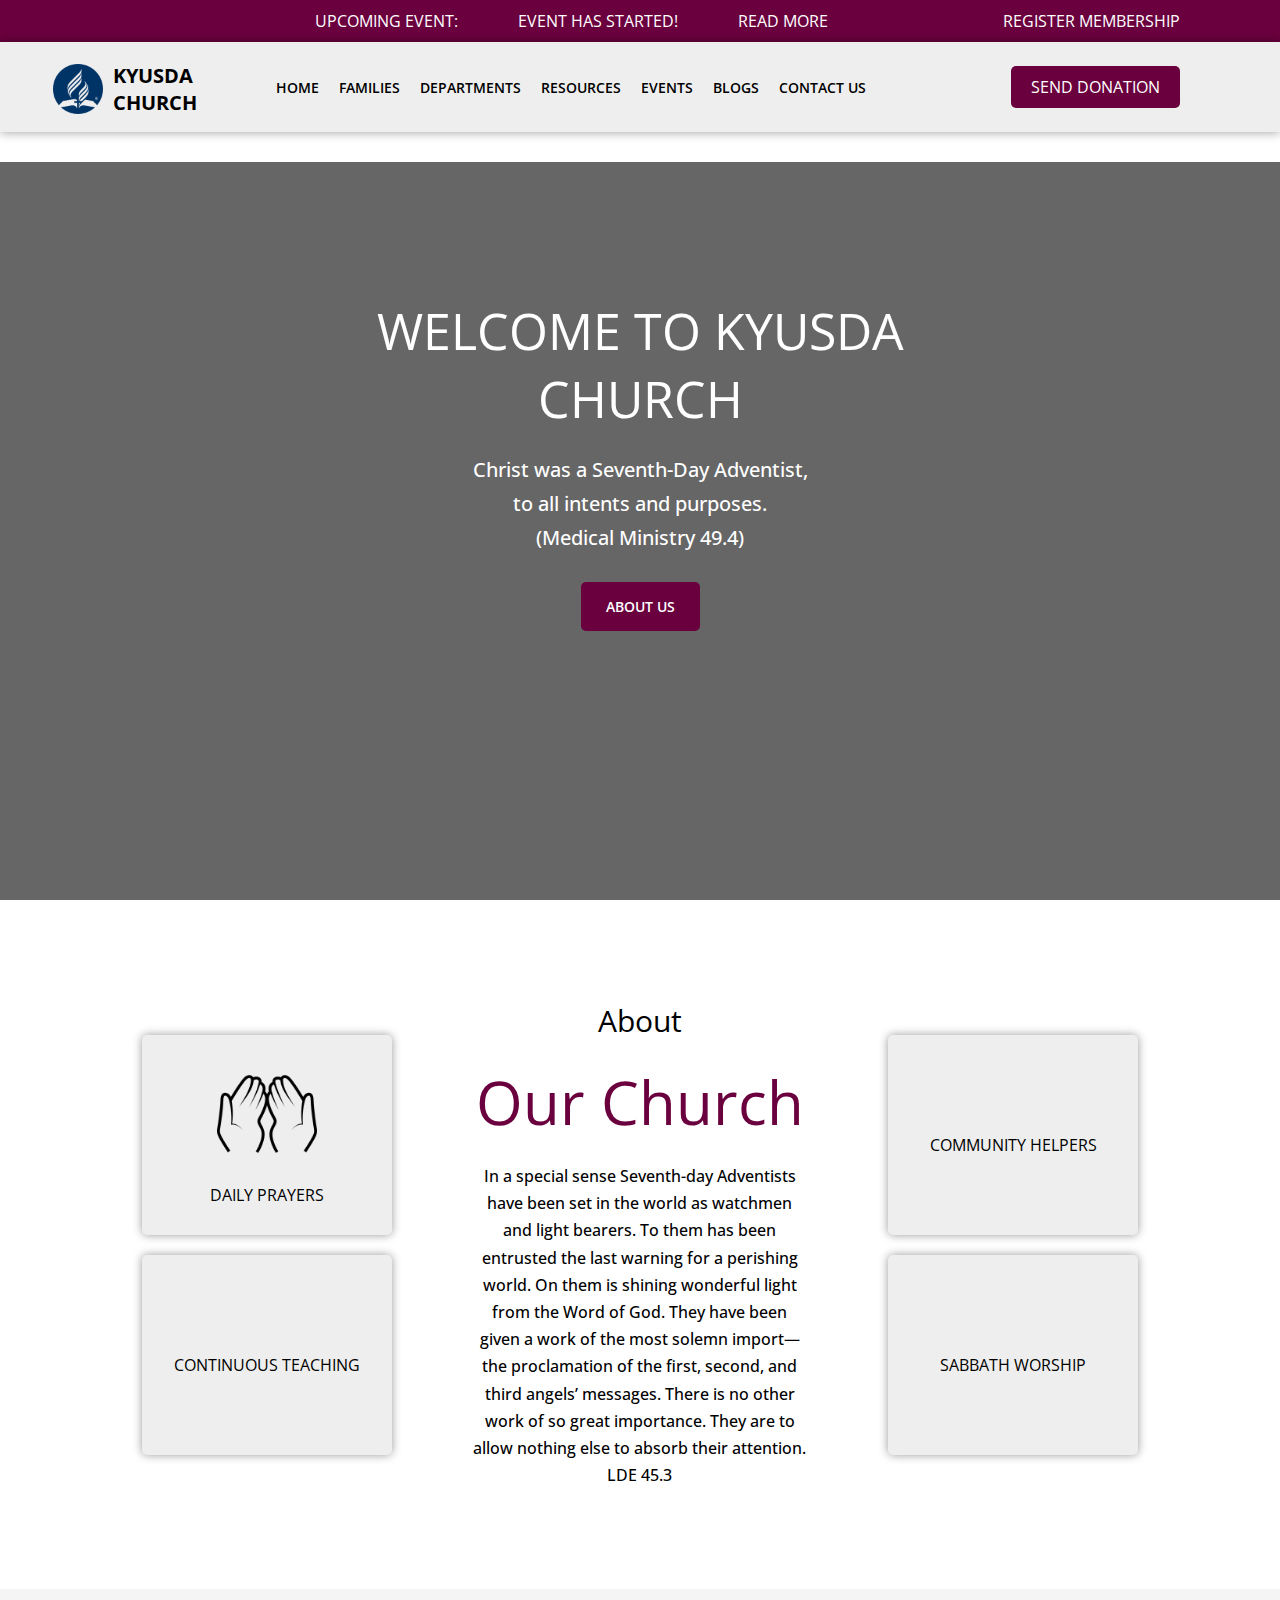
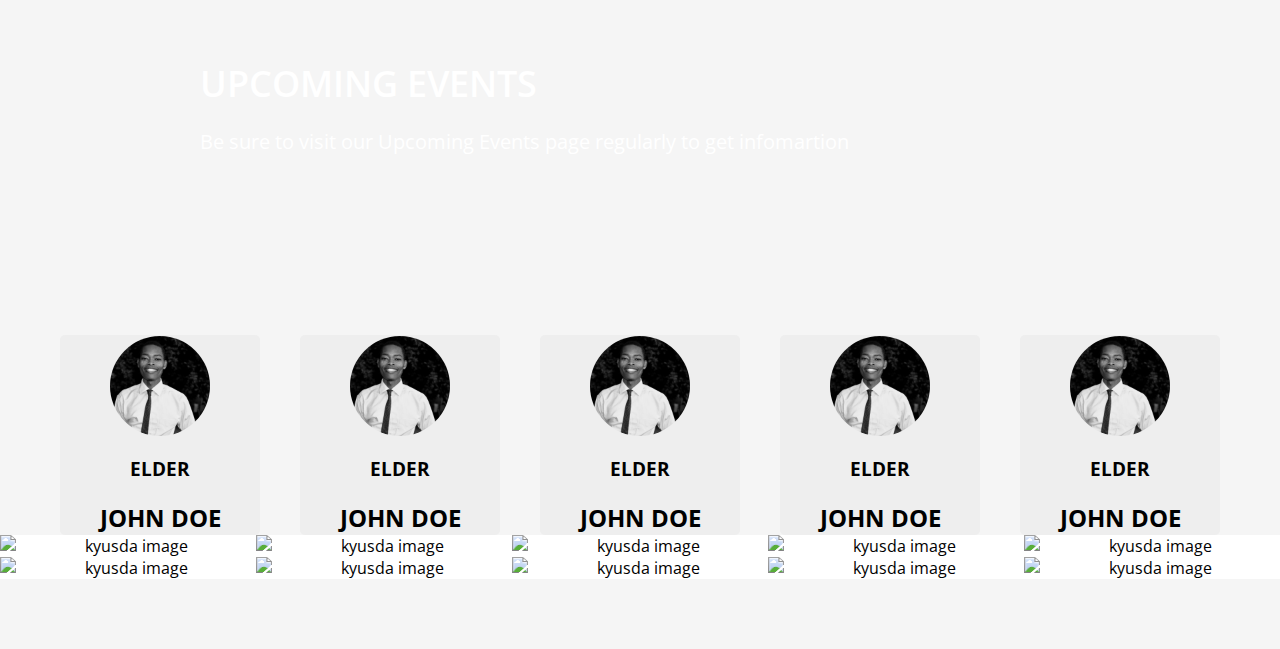
==== commit 5a31b865: "worked on the sticky nav" ====
--- a/kyusdaNEW/index.html
+++ b/kyusdaNEW/index.html
@@ -36,7 +36,7 @@
                 </div>
             </div>
 
-            <div class="top-row-two">
+            <div class="top-row-two" id="myHeader">
                 <div class="logo">
                     <a href="index.html">
                         <img src="../images/kyusdalogo.png" alt="kyusda logo" />
@@ -77,7 +77,7 @@
 
 
     <!-- MAIN SECTION -->
-    <main>
+    <main class="content">
         <!-- ABOUT US SECTION -->
         <section id="about-section" class="about-us">
             <div class="about-us-left">
--- a/kyusdaNEW/main.css
+++ b/kyusdaNEW/main.css
@@ -129,6 +129,22 @@
     justify-content: space-between;
     align-items: center;
 }
+
+
+
+/* The sticky class is added to the header with JS when it reaches its scroll position */
+.sticky {
+    position: fixed;
+    top: 0;
+    width: 100%
+  }
+  
+  /* Add some top padding to the page content to prevent sudden quick movement (as the header gets a new position at the top of the page (position:fixed and top:0) */
+  /* .sticky + .content {
+    padding-top: 102px;
+  } */
+
+
 
 /* logo */
 .logo{
